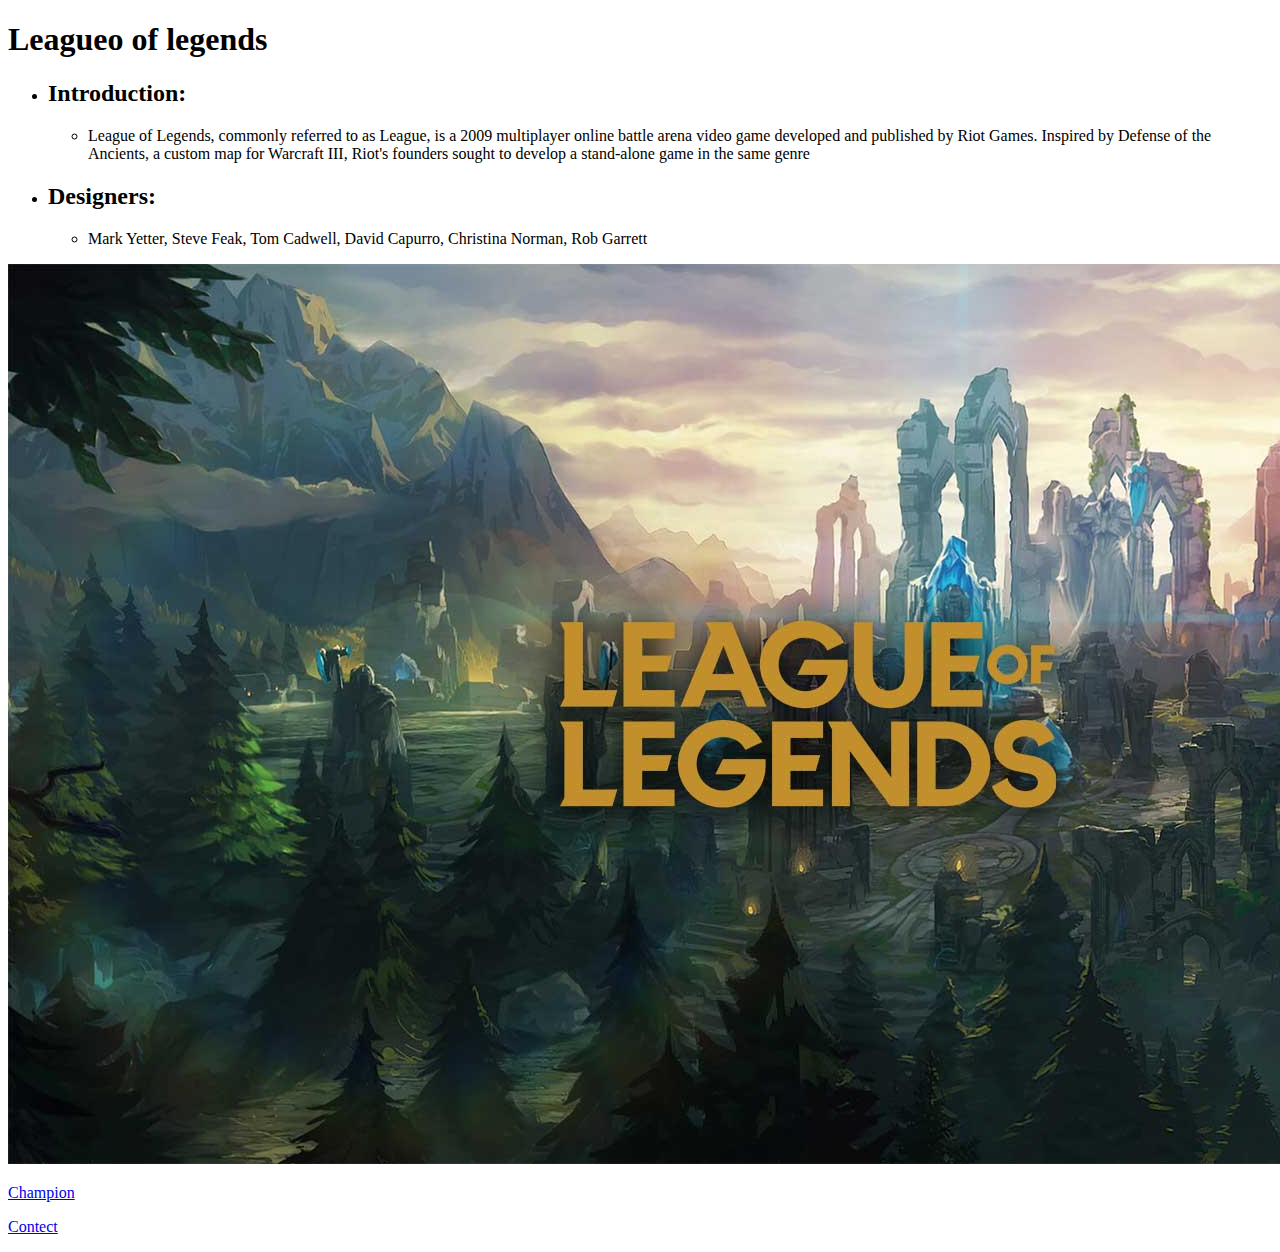
==== about.html @ 4e0a293a "Revert "Update contact.html"" ====
<!DOCTYPE html>
<html lang="en">
<head>
    <meta charset="UTF-8">
    <meta http-equiv="X-UA-Compatible" content="IE=edge">
    <meta name="viewport" content="width=device-width, initial-scale=1.0">
    <title>CHAMPION</title>
</head>
<body>
<h1>Leagueo of legends</h1>
<ul>
    <li><h2>Introduction:</h2><ul>
        <li>League of Legends, commonly referred to as League, is a 2009 multiplayer online battle arena video game developed and published by Riot Games. Inspired by Defense of the Ancients, a custom map for Warcraft III, Riot's founders sought to develop a stand-alone game in the same genre</li>
    </ul></li>
    <li><h2>Designers:</h2><ul>
        <li>Mark Yetter, Steve Feak, Tom Cadwell, David Capurro, Christina Norman, Rob Garrett</li>
    </ul></li>
</ul>
<p><img src="lol.png" alt="lol picture"></p>

<p><a href="index.html">Champion</a></p>
<p><a href="contact.html">Contect</a></p>

</body>
</html>
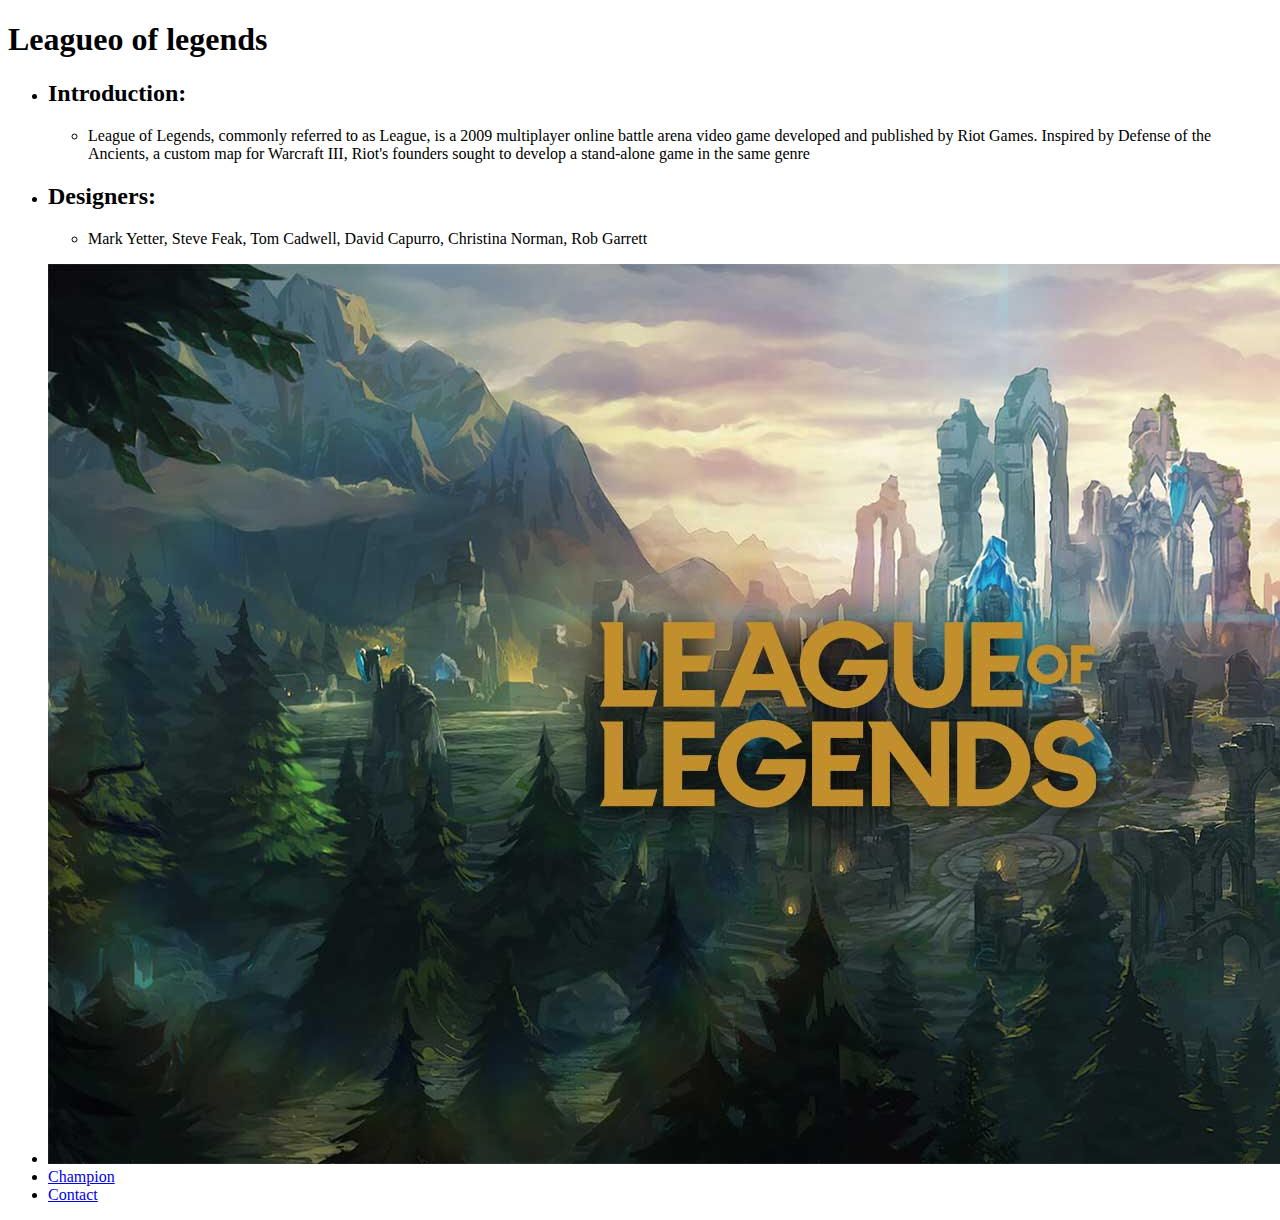
==== commit e65dce8a: "push" ====
--- a/about.html
+++ b/about.html
@@ -16,10 +16,12 @@
         <li>Mark Yetter, Steve Feak, Tom Cadwell, David Capurro, Christina Norman, Rob Garrett</li>
     </ul></li>
 </ul>
-<p><img src="lol.png" alt="lol picture"></p>
-
-<p><a href="index.html">Champion</a></p>
-<p><a href="contact.html">Contect</a></p>
-
+<ul>
+<li><img src="lol.png" alt="lol picture"></li>
+<li><a href="index.html">Champion</a></li>
+<li><a href="contact.html">Contact</a></li>
+</ul>
+<main>
+</main>
 </body>
 </html>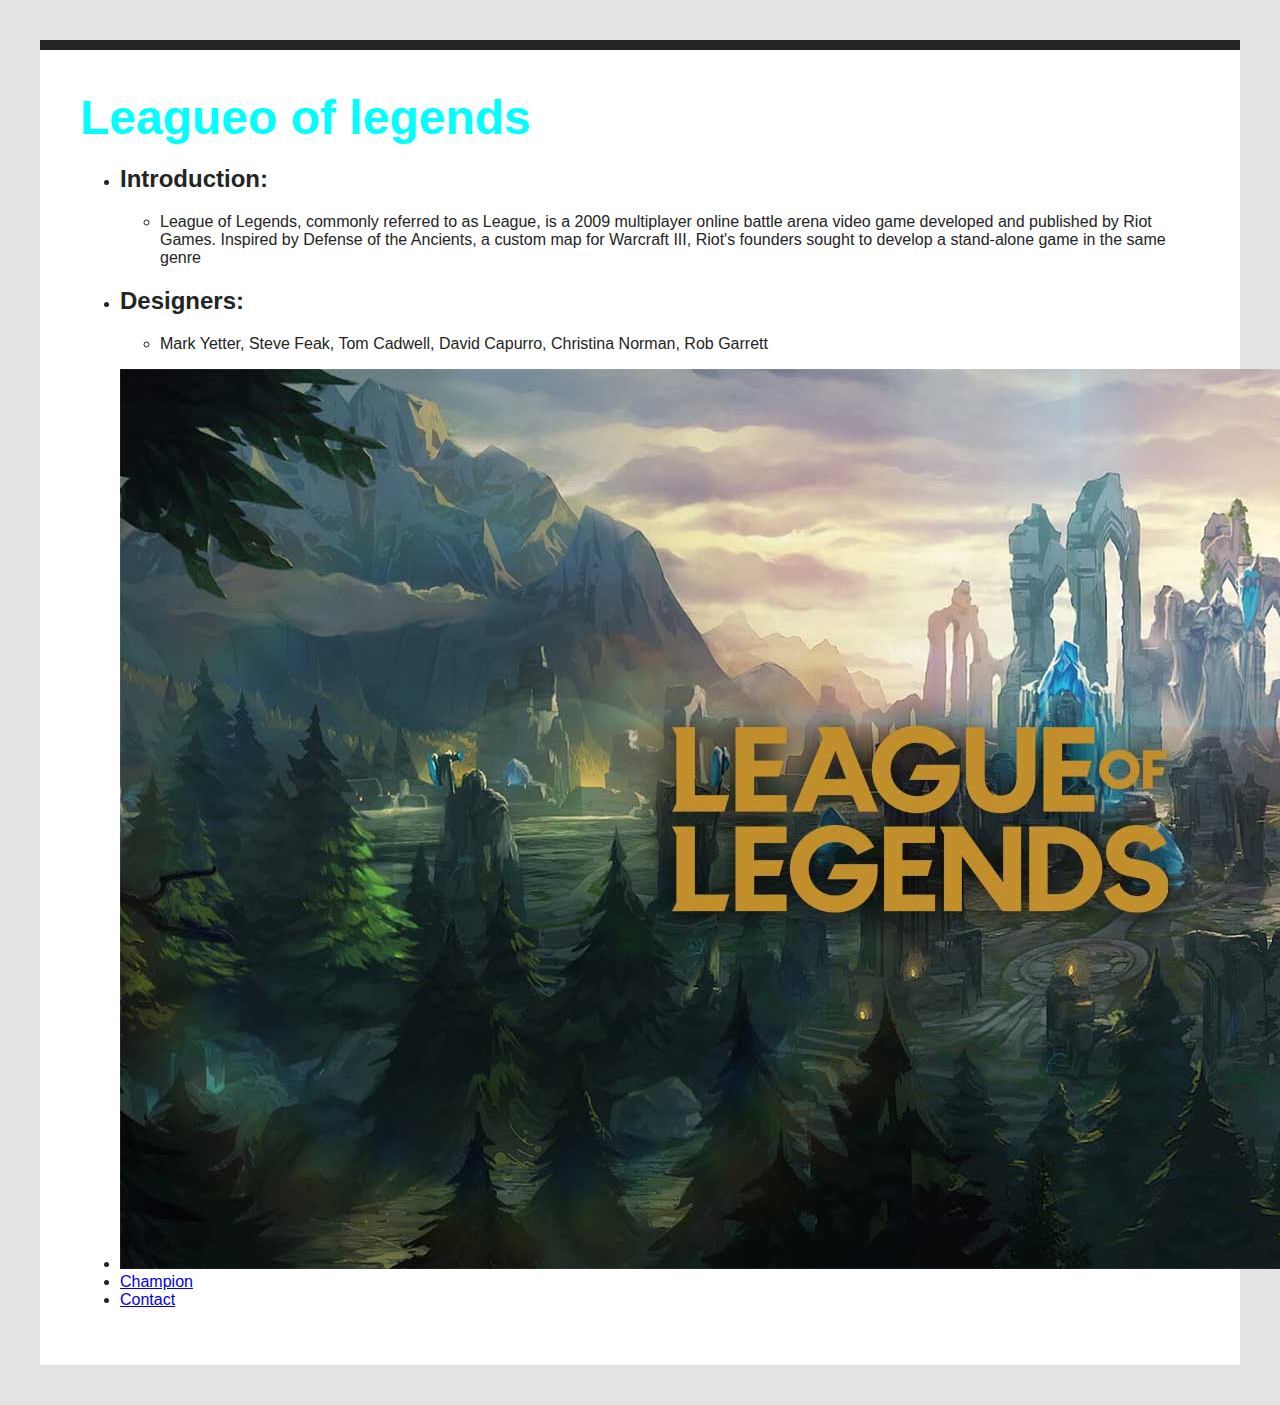
==== commit 97a58df9: "main" ====
--- a/about.html
+++ b/about.html
@@ -5,6 +5,7 @@
     <meta http-equiv="X-UA-Compatible" content="IE=edge">
     <meta name="viewport" content="width=device-width, initial-scale=1.0">
     <title>CHAMPION</title>
+    <link rel="stylesheet" href="style.css">
 </head>
 <body>
 <h1>Leagueo of legends</h1>
--- a/style.css
+++ b/style.css
@@ -0,0 +1,34 @@
+ html {
+    background: #e3e3e3;
+}
+
+body {
+ font-family: Arial, Helvetica, sans-serif;
+ margin: 40px;
+ padding: 40px;
+ color: #242424;
+ border-top: 10px solid #242424;
+ background: #fff;
+}
+
+h1 {
+    font-size: 3em;
+    margin: 0;
+    color: aqua;
+}
+
+p {
+    line-height: 1.4em;
+}
+
+#blog{
+ border-top: 1px dotted #ccc;
+}
+
+.blog-post {
+    border-bottom: 1px dotted #ccc ;
+}
+
+article {
+    border-bottom: 1px solid #000;
+}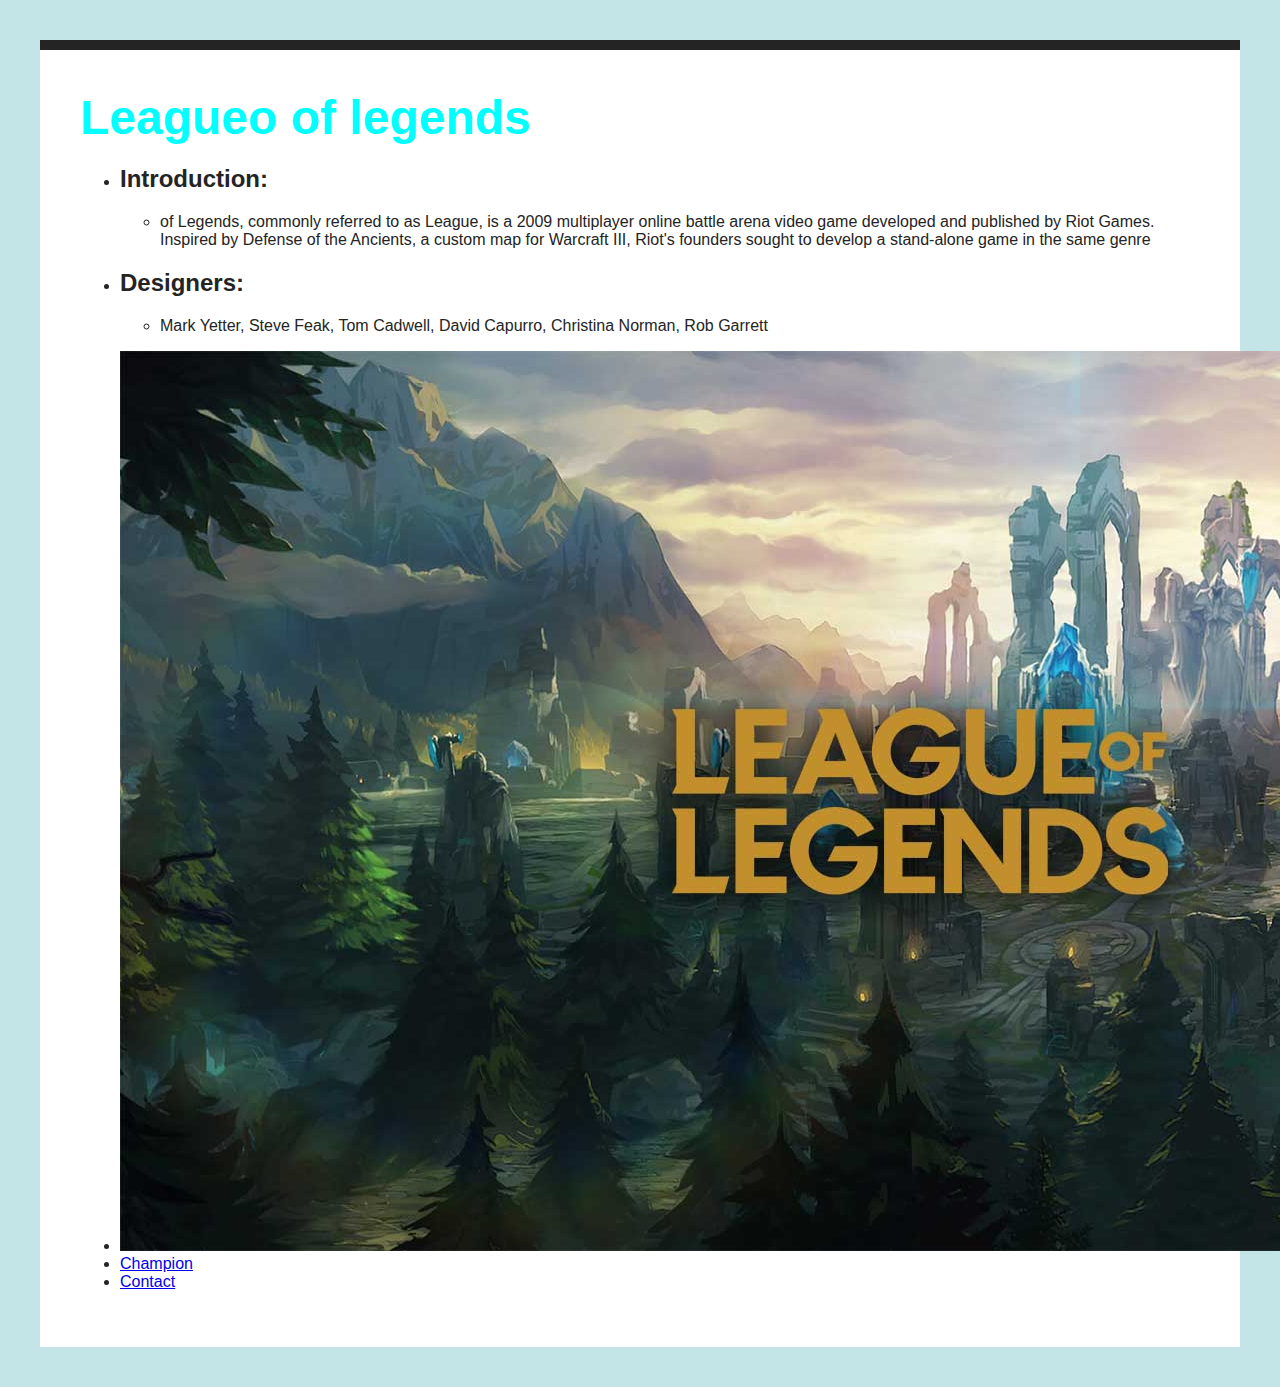
==== commit 69bd7de2: "main" ====
--- a/about.html
+++ b/about.html
@@ -11,7 +11,7 @@
 <h1>Leagueo of legends</h1>
 <ul>
     <li><h2>Introduction:</h2><ul>
-        <li>League of Legends, commonly referred to as League, is a 2009 multiplayer online battle arena video game developed and published by Riot Games. Inspired by Defense of the Ancients, a custom map for Warcraft III, Riot's founders sought to develop a stand-alone game in the same genre</li>
+        <li><p><div class="img container"></div> of Legends, commonly referred to as League, is a 2009 multiplayer online battle arena video game developed and published by Riot Games. Inspired by Defense of the Ancients, a custom map for Warcraft III, Riot's founders sought to develop a stand-alone game in the same genre</p></li>
     </ul></li>
     <li><h2>Designers:</h2><ul>
         <li>Mark Yetter, Steve Feak, Tom Cadwell, David Capurro, Christina Norman, Rob Garrett</li>
--- a/style.css
+++ b/style.css
@@ -1,5 +1,5 @@
  html {
-    background: #e3e3e3;
+    background: #c3e5e7;
 }
 
 body {
@@ -11,6 +11,30 @@
  background: #fff;
 }
 
+.sticky, .position-demo {
+    color: aquamarine;
+    padding: 20px;
+}
+
+.sticky {
+    background-color: rgb(92, 152, 167);
+    position: -webkit-sticky;
+    position: sticky;
+}
+ 
+.position-demo{
+    background-color: blue;
+    position: fixed;
+    top: 20px;
+    left: 20px;
+}
+.img-container{
+    background-color: cornflowerblue;
+    height: 50px;
+    width: 50px;
+    float: right;
+    margin-left: 10px;
+}
 h1 {
     font-size: 3em;
     margin: 0;
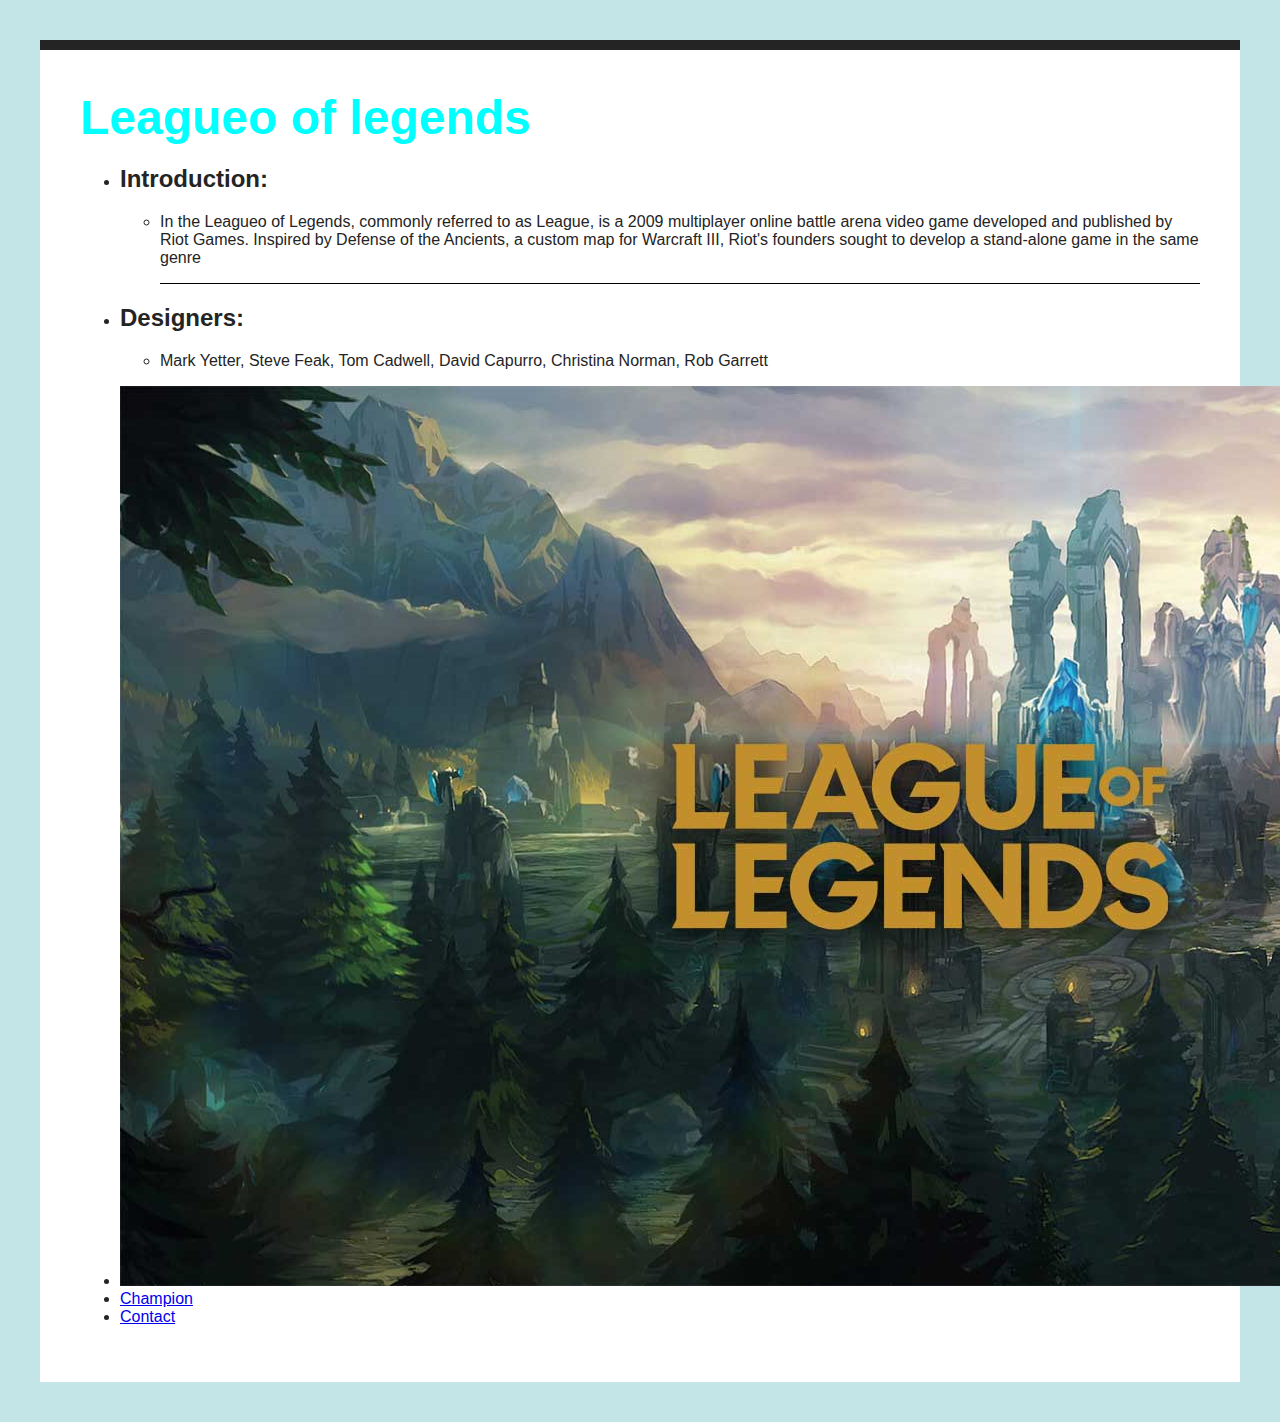
==== commit 4156c248: "main" ====
--- a/about.html
+++ b/about.html
@@ -11,8 +11,10 @@
 <h1>Leagueo of legends</h1>
 <ul>
     <li><h2>Introduction:</h2><ul>
-        <li><p><div class="img container"></div> of Legends, commonly referred to as League, is a 2009 multiplayer online battle arena video game developed and published by Riot Games. Inspired by Defense of the Ancients, a custom map for Warcraft III, Riot's founders sought to develop a stand-alone game in the same genre</p></li>
-    </ul></li>
+        <section> <article class="feature">
+        <li><p><div class="img container"></div> In the Leagueo of Legends, commonly referred to as League, is a 2009 multiplayer online battle arena video game developed and published by Riot Games. Inspired by Defense of the Ancients, a custom map for Warcraft III, Riot's founders sought to develop a stand-alone game in the same genre</p></li>
+    </article></section>
+</ul></li>
     <li><h2>Designers:</h2><ul>
         <li>Mark Yetter, Steve Feak, Tom Cadwell, David Capurro, Christina Norman, Rob Garrett</li>
     </ul></li>
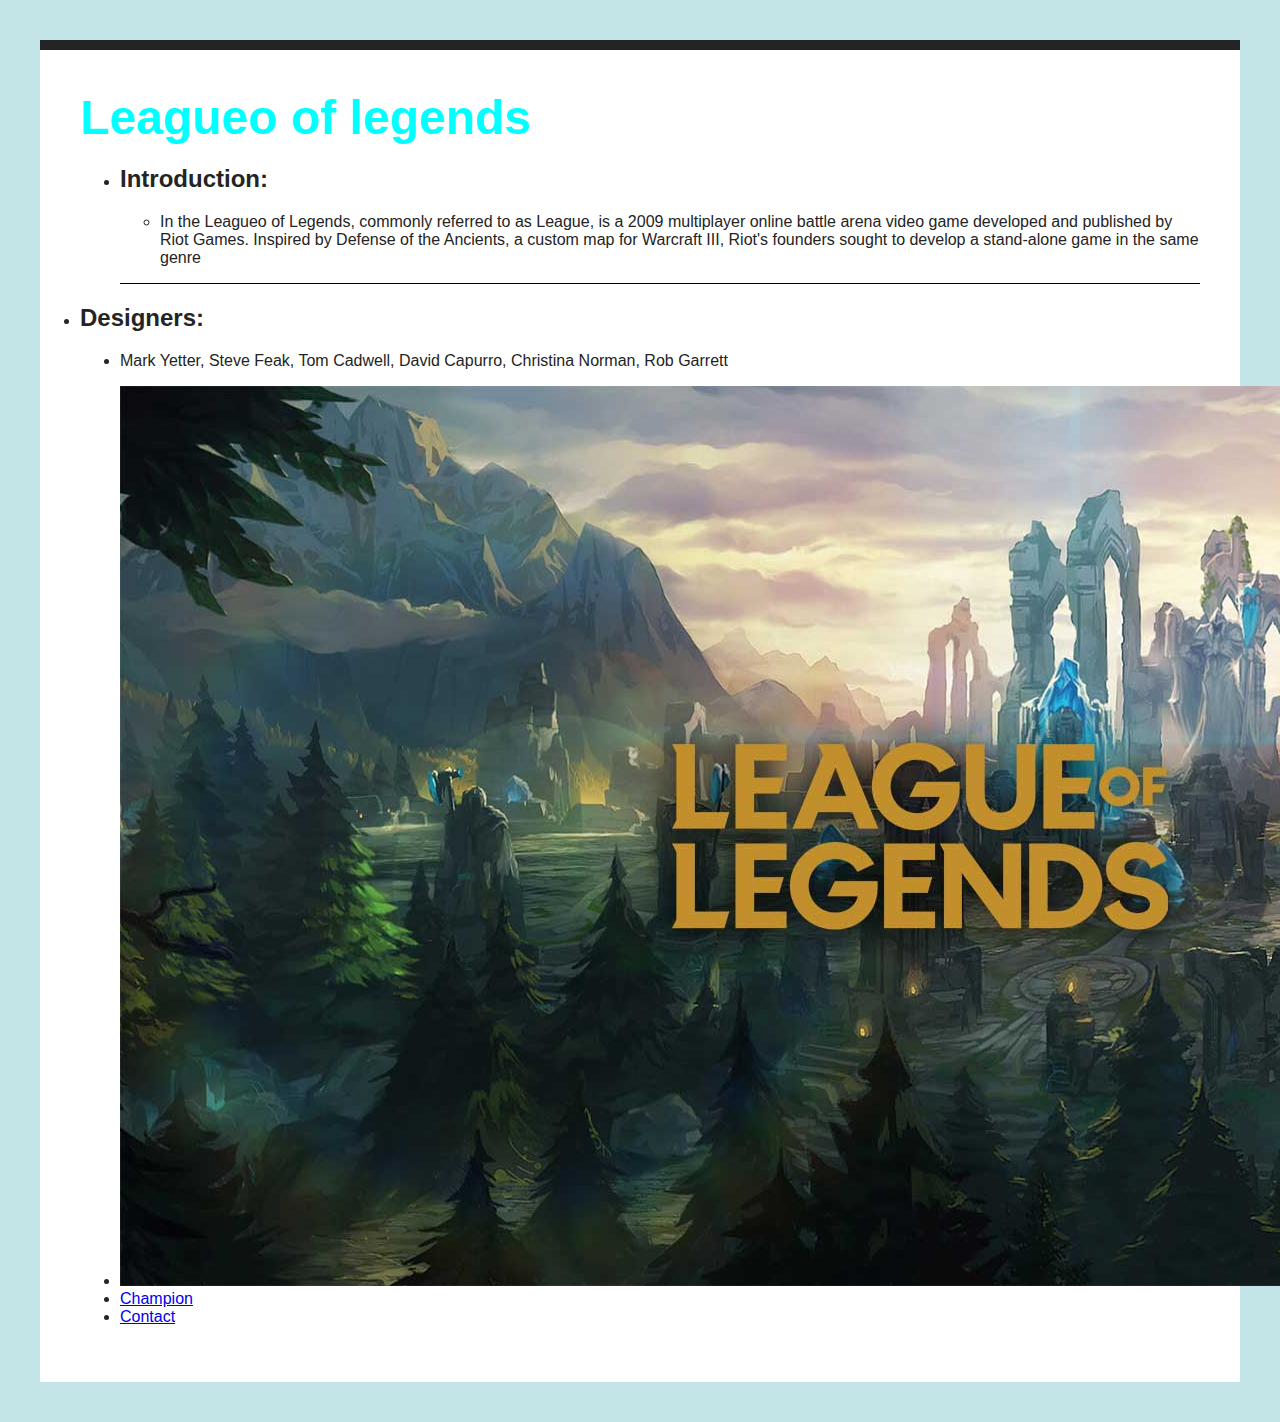
==== commit c1b81d58: "main" ====
--- a/about.html
+++ b/about.html
@@ -10,10 +10,12 @@
 <body>
 <h1>Leagueo of legends</h1>
 <ul>
+    <section>
+    <article class="feature">
     <li><h2>Introduction:</h2><ul>
-        <section> <article class="feature">
-        <li><p><div class="img container"></div> In the Leagueo of Legends, commonly referred to as League, is a 2009 multiplayer online battle arena video game developed and published by Riot Games. Inspired by Defense of the Ancients, a custom map for Warcraft III, Riot's founders sought to develop a stand-alone game in the same genre</p></li>
-    </article></section>
+    <li><p><div class="img container"></div> In the Leagueo of Legends, commonly referred to as League, is a 2009 multiplayer online battle arena video game developed and published by Riot Games. Inspired by Defense of the Ancients, a custom map for Warcraft III, Riot's founders sought to develop a stand-alone game in the same genre</p></li>
+    </article>
+    </section>
 </ul></li>
     <li><h2>Designers:</h2><ul>
         <li>Mark Yetter, Steve Feak, Tom Cadwell, David Capurro, Christina Norman, Rob Garrett</li>
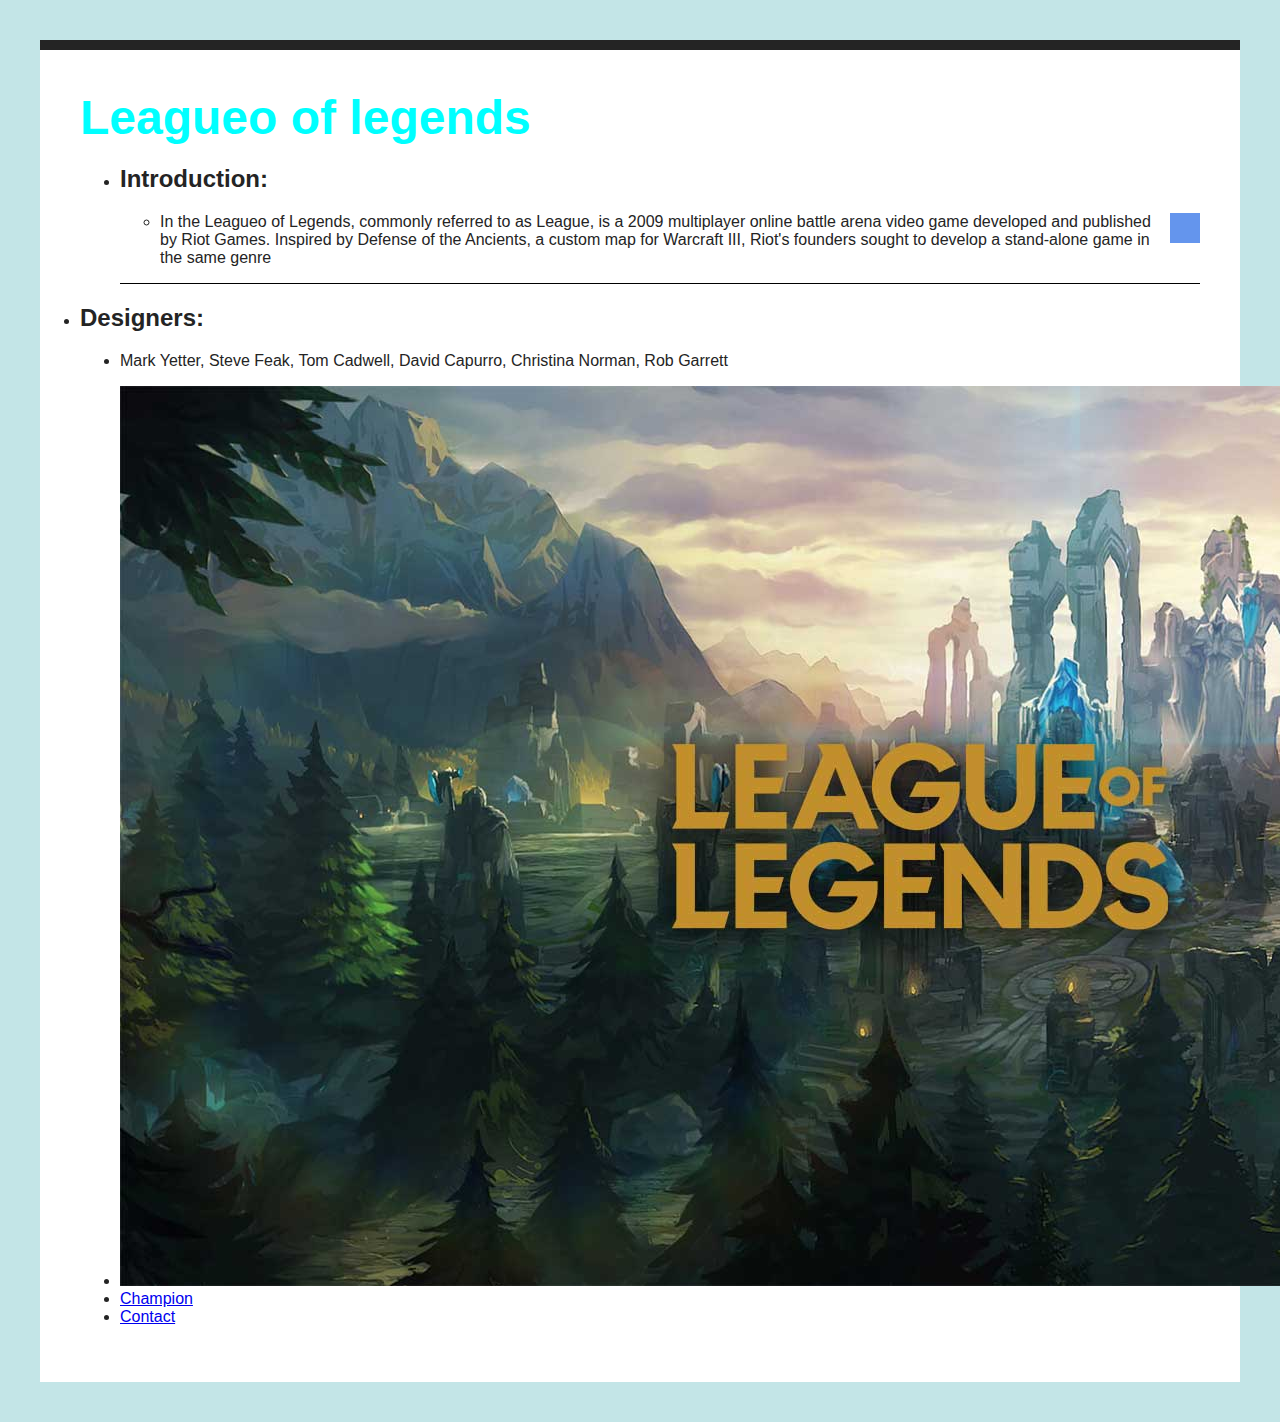
==== commit 7958641f: "main" ====
--- a/about.html
+++ b/about.html
@@ -13,7 +13,7 @@
     <section>
     <article class="feature">
     <li><h2>Introduction:</h2><ul>
-    <li><p><div class="img container"></div> In the Leagueo of Legends, commonly referred to as League, is a 2009 multiplayer online battle arena video game developed and published by Riot Games. Inspired by Defense of the Ancients, a custom map for Warcraft III, Riot's founders sought to develop a stand-alone game in the same genre</p></li>
+    <li><p><div class="img-container"></div> In the Leagueo of Legends, commonly referred to as League, is a 2009 multiplayer online battle arena video game developed and published by Riot Games. Inspired by Defense of the Ancients, a custom map for Warcraft III, Riot's founders sought to develop a stand-alone game in the same genre</p></li>
     </article>
     </section>
 </ul></li>
--- a/style.css
+++ b/style.css
@@ -30,8 +30,8 @@
 }
 .img-container{
     background-color: cornflowerblue;
-    height: 50px;
-    width: 50px;
+    height: 30px;
+    width: 30px;
     float: right;
     margin-left: 10px;
 }
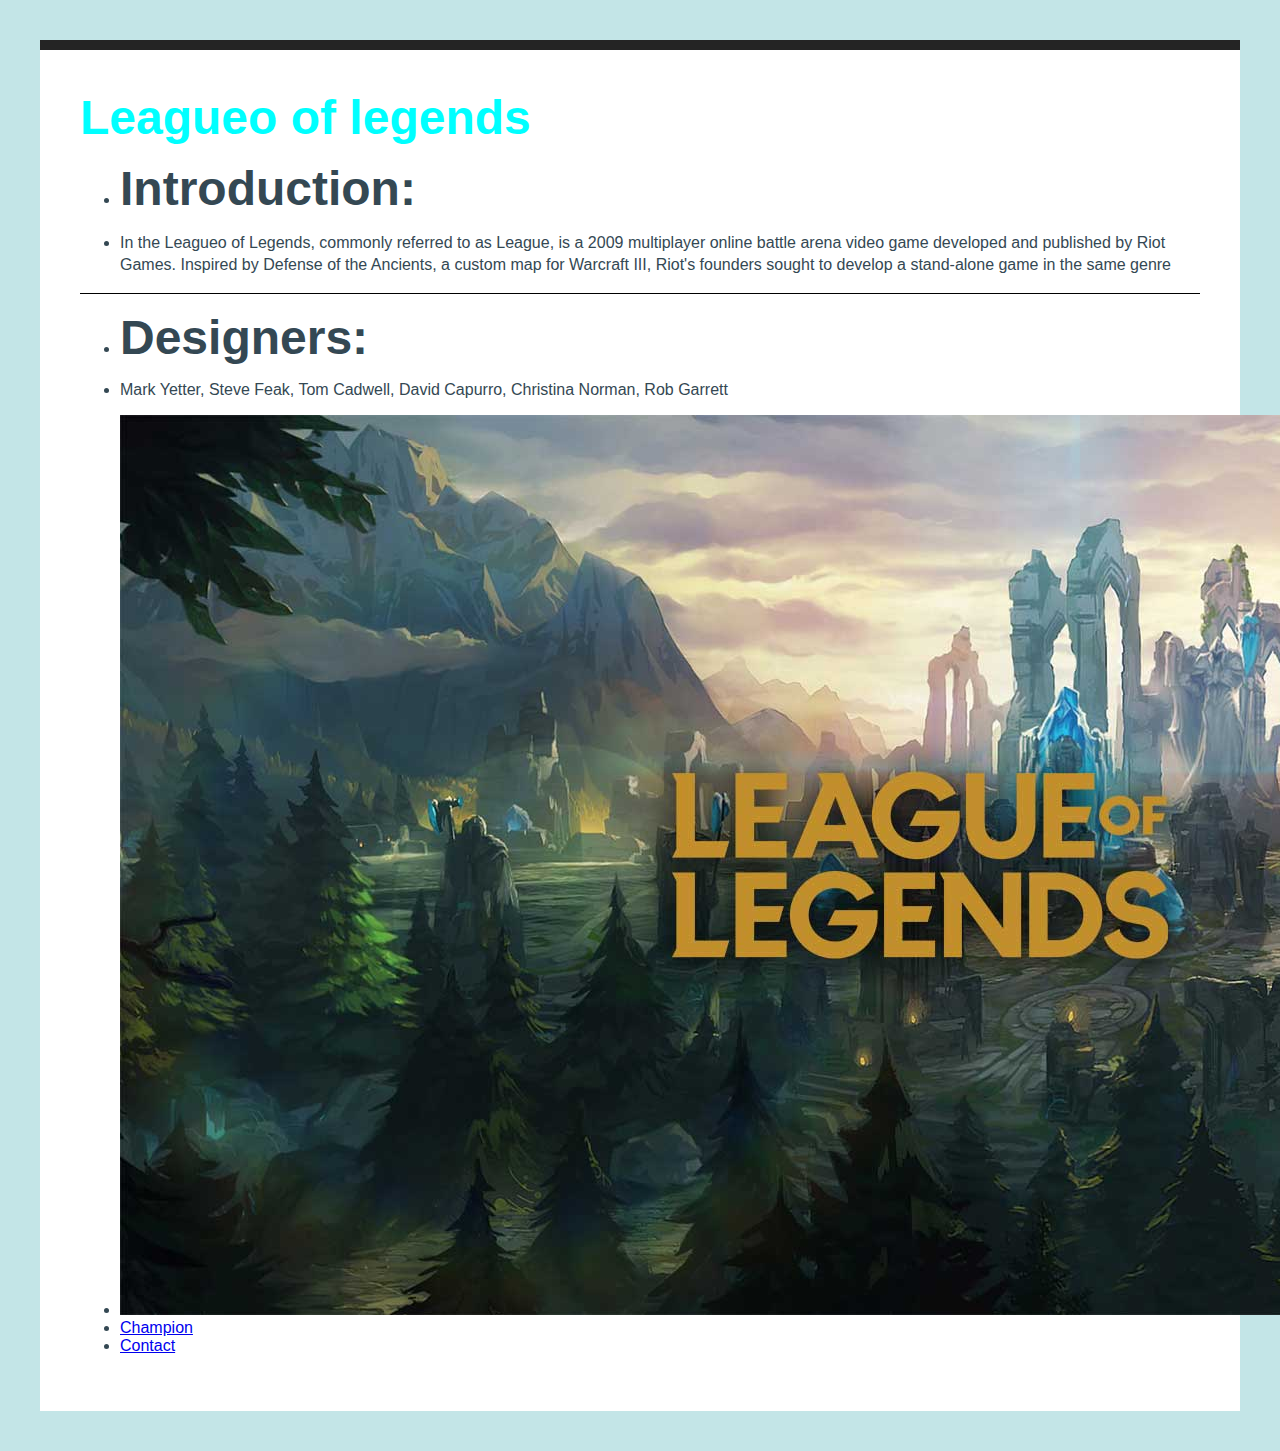
==== commit bb4dc7a6: "main" ====
--- a/about.html
+++ b/about.html
@@ -9,18 +9,12 @@
 </head>
 <body>
 <h1>Leagueo of legends</h1>
-<ul>
-    <section>
     <article class="feature">
-    <li><h2>Introduction:</h2><ul>
-    <li><p><div class="img-container"></div> In the Leagueo of Legends, commonly referred to as League, is a 2009 multiplayer online battle arena video game developed and published by Riot Games. Inspired by Defense of the Ancients, a custom map for Warcraft III, Riot's founders sought to develop a stand-alone game in the same genre</p></li>
+    <ul><li><h2>Introduction:</h2></li></ul>
+     <ul><li><div class="imgcontainer"></div> <p>In the Leagueo of Legends, commonly referred to as League, is a 2009 multiplayer online battle arena video game developed and published by Riot Games. Inspired by Defense of the Ancients, a custom map for Warcraft III, Riot's founders sought to develop a stand-alone game in the same genre</p></li></ul>
     </article>
-    </section>
-</ul></li>
-    <li><h2>Designers:</h2><ul>
-        <li>Mark Yetter, Steve Feak, Tom Cadwell, David Capurro, Christina Norman, Rob Garrett</li>
-    </ul></li>
-</ul>
+    <ul><li><h2>Designers:</h2></li></ul>
+        <ul> <li>Mark Yetter, Steve Feak, Tom Cadwell, David Capurro, Christina Norman, Rob Garrett</li></ul>
 <ul>
 <li><img src="lol.png" alt="lol picture"></li>
 <li><a href="index.html">Champion</a></li>
--- a/style.css
+++ b/style.css
@@ -1,4 +1,4 @@
- html {
+html {
     background: #c3e5e7;
 }
 
@@ -10,14 +10,13 @@
  border-top: 10px solid #242424;
  background: #fff;
 }
-
 .sticky, .position-demo {
     color: aquamarine;
     padding: 20px;
 }
 
 .sticky {
-    background-color: rgb(92, 152, 167);
+    background-color: rgb(163, 211, 223);
     position: -webkit-sticky;
     position: sticky;
 }
@@ -35,12 +34,31 @@
     float: right;
     margin-left: 10px;
 }
+ body{color:rgb(52, 72, 83)}
+
+ header {background-color: rgb(136, 100, 138);}
+ section {
+     background-color: #ccc;
+     display: flex;
+ }
+  footer {
+      background: rgb(150, 128, 151);
+  }
 h1 {
     font-size: 3em;
     margin: 0;
     color: aqua;
 }
-
+h2{
+    font-size: 3em;
+    margin: 0pt;
+}
+ul{
+    font: 1em
+}
+h3{
+    font-weight: 40;
+}
 p {
     line-height: 1.4em;
 }
